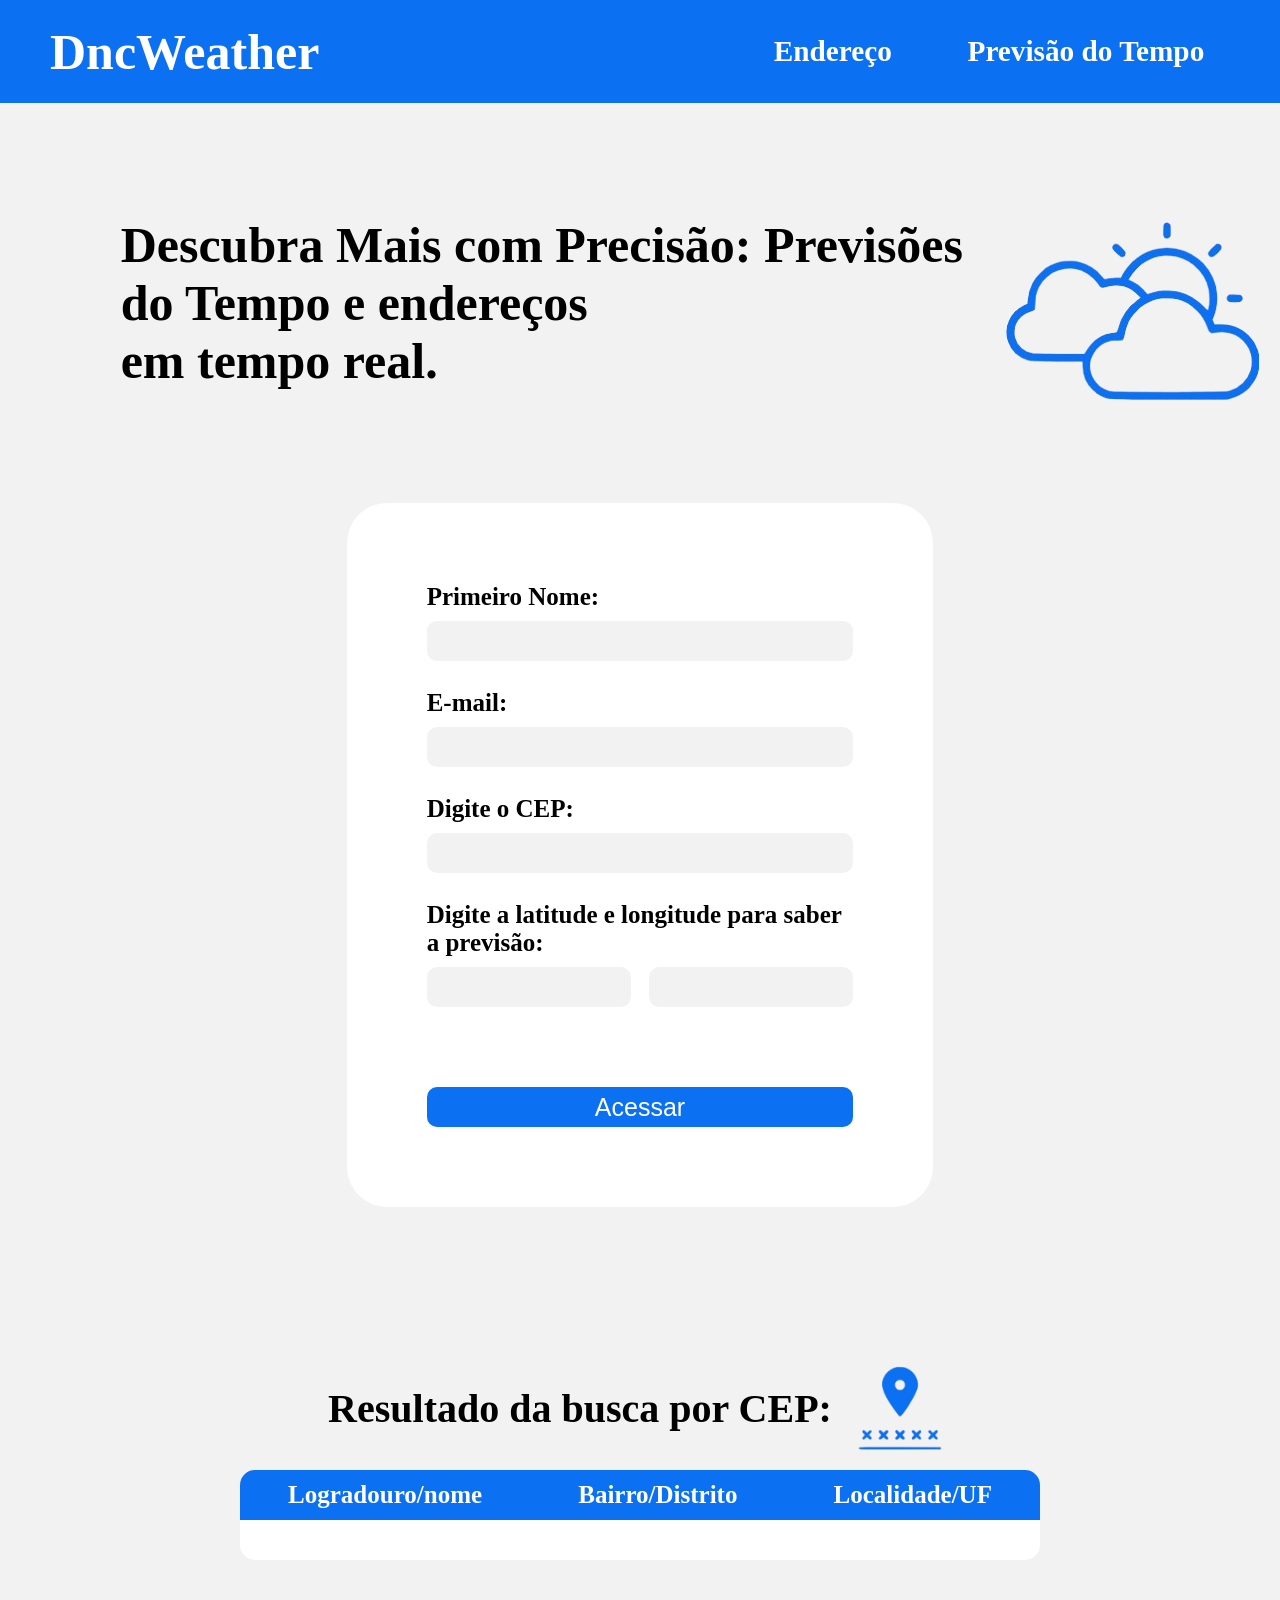
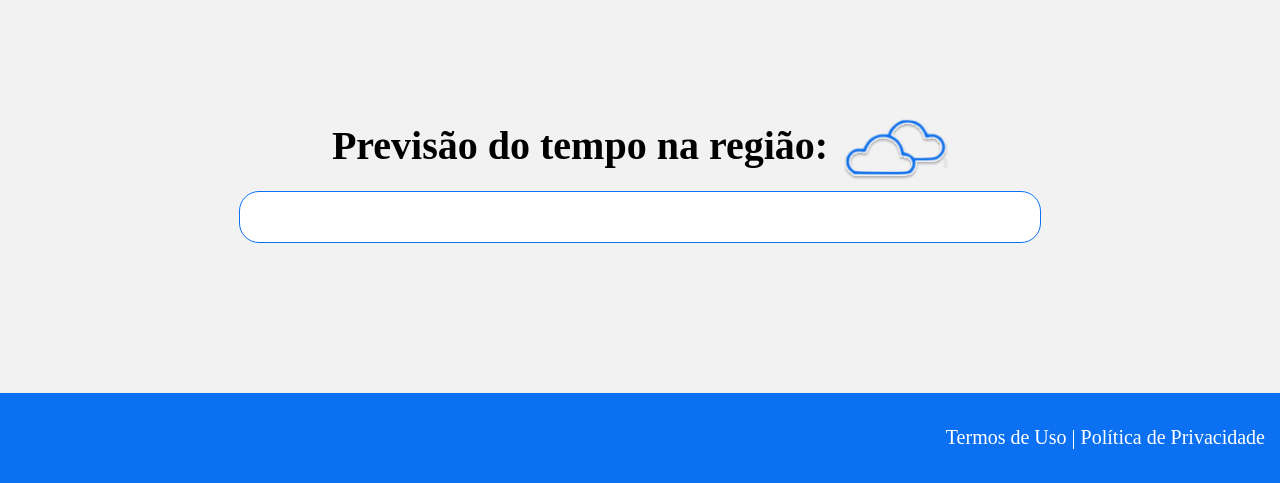
==== index.html @ c6640a3f "Desafio 2 DNC v2" ====
<!DOCTYPE html>
<html lang="pt-br">
<head>
    <meta charset="UTF-8">
    <meta name="viewport" content="width=device-width, initial-scale=1.0">
    <title>Desafio 2 DNC</title>
    <link rel="stylesheet" href="style.css">
</head>
<body>
    <header id="header">
        <div>
            <h1 id="DncWeather">
                DncWeather
            </h1>            
        </div>
        <div id="link">
            <div>
                <h3 id="endereco">
                    Endereço
                </h3>
            </div>
            <div>
                <h3 id="tempo">
                    Previsão do Tempo
                </h3>
                
            </div>
        </div>
    </header>

    <section id="topItens">
        <div>
            <h1>
                Descubra Mais com Precisão: Previsões <br> do Tempo e endereços <br> em tempo real.
            </h1>
        </div>
        <div>
            <img src="/img/clowd.svg" alt="">
        </div>
    </section>

    <section id="formArea">
        <form action="" id="formAreaItens">
            <label for="">Primeiro Nome:</label>
            <input type="text" class="input"><br>
            <label for="">E-mail:</label>
            <input type="email" class="input"><br>
            <label for="">Digite o CEP:</label>
            <input type="number" class="input"><br>
            <div id="cordenadas">
                <label for="">Digite a latitude e longitude para saber a previsão:</label>
                <div class="inputCord">
                    <input type="text" class="cordenadas">
                    <input type="text" class="cordenadas">  
                </div>
                
            </div>
            
            <button> Acessar</button>
        </form>
        
        <div class="cep">
            <h1>Resultado da busca por CEP:</h1>
            <img src="/img/cep.svg" alt="">
        </div>

        <div class="cepResult">
            <div class="titleCepResult">
                <p>
                    Logradouro/nome
                </p>
                <p>
                    Bairro/Distrito
                </p>
                <p>
                    Localidade/UF
                </p>
            </div>
            <div class="inputCepResult">
                <input type="text" name="logradouro">
                <input type="text" name="bairro">
                <input type="text" name="uf">
            </div>
        </div>

        <div class="tempo">
            <h1>Previsão do tempo na região:</h1>
            <img src="/img/Claund.svg" alt="">
        </div>

        <div class="tempoResult">
            <div class="inputTempoResult">
                <input type="text" name="tempo">
            </div>
        </div>
    </section>

    <footer id="footer">
        <div>
            <p>
                Termos de Uso | Política de Privacidade
            </p>
        </div>
    </footer>

    
        
       
   

</body>
</html>
---- style.css ----
*{
    margin: 0;
    padding: 0;
    border: 0;

}

#header{
    display: grid;
    grid-auto-flow: column;
    /*width: 1608px;*/
    height: 103px;
    background-color: #0C70F2;
    color: #ffffff;
    align-items: center;
}

#link{
    display: grid;
    grid-auto-flow: column;
    font-size: 25px;
}

#DncWeather{
    margin-left: 50px;
    font-size: 50px;
}

#endereco{
    text-align: end;
}

#tempo{
    text-align: center;
}

#topItens{
    display: flex;
    justify-content: space-around;
    /*width: 1608px;*/
    height: 400px;
    align-items: center;
    background-color: #F2F2F2;
}

section h1{
    font-size: 50px;
    margin-left: 100px;
    
}

#formArea{
    display: flex;
    flex-direction: column;
    background-color: #F2F2F2;
    /*width: 1608px;*/
    height: 100%;
    align-items: center;
    
}

#formAreaItens{
    display: flex;
    flex-direction: column;
    background-color: #ffffff;
    width: 33.333%;
    padding: 80px;
    border-radius: 40px;
    font-size: 25px;
    font-weight: bold;
}

.input{
    width: 100%;
    background-color: #F2F2F2;
    height: 40px;
    border-radius: 10px;
    margin-top: 10px;
}

.cordenadas{
    display: inline;
    background-color: #F2F2F2;
    height: 40px;
    width: 48%;
    margin-top: 10px;
    border-radius: 10px;

}

#cordenadas{
    justify-content:space-between;
}

button{
    margin-top: 80px;
    background-color: #0C70F2;
    color: #ffffff;
    height: 40px;
    border-radius: 10px;
    font-size: 25px;
    
}

.inputCord{
    display: flex;
    justify-content:space-between;

}

.cep{
    margin-top: 150px;
    display:flex;
    flex-direction: row;
    align-items: center;
}

.cep h1{
    font-size: 40px;
    font-weight: bold;
    margin-left: 0;
}

.cep img{
    width: 105px;
    margin-left: 15px;
}

.titleCepResult{
    width: 800px;
    height: 50px;
    border-top-right-radius: 15px;
    border-top-left-radius: 15px;
    display: flex;
    background-color: #0C70F2 ;
    flex-direction: row ;
    justify-content:space-around;
    align-items: center;
    font-size: 25px;

}

.cepResult{
    margin-top: 10px;    
    color: #ffffff;
    font-weight: bold;
}

.inputCepResult{
    display: flex;
    justify-content: space-evenly;
    width: 800px;
    background-color: #ffffff;
    border-bottom-right-radius: 15px;
    border-bottom-left-radius: 15px ;

}

.inputCepResult input{
    font-size: 25px;
    text-align: center;
    height: 40px;
    width: 30%;
    background-color: rgb(255, 255, 255);
}

.tempo{
    margin-top: 150px;
    display:flex;
    flex-direction: row;
    align-items: center;
}

.tempo h1{
    font-size: 40px;
    font-weight: bold;
    margin-left: 0;
}

.tempo img{
    width: 105px;
    margin-left: 15px;
}

.tempoResult{
    margin-bottom: 150px;
    margin-top: 10px;    
    color: #ffffff;
    font-weight: bold;
    
}

.inputTempoResult{
    border-radius: 20px;
    height: 50px;
    display: flex;
    justify-content: center;
    width: 800px;
    background-color: #ffffff;
    align-items: center;
    border: 1px solid #0C70F2;
}


.inputTempoResult input{
    font-size: 25px;
    text-align: center;
    height: 40px;
    width: 30%;
    background-color: rgb(255, 255, 255);
}

#footer{
    display: flex;
    height: 90px;
    background-color: #0C70F2;
    color: #ffffff;
    font-size: 20px;
    align-items: center;
    justify-content: end;
}

#footer p{
    margin-right: 15px;

}
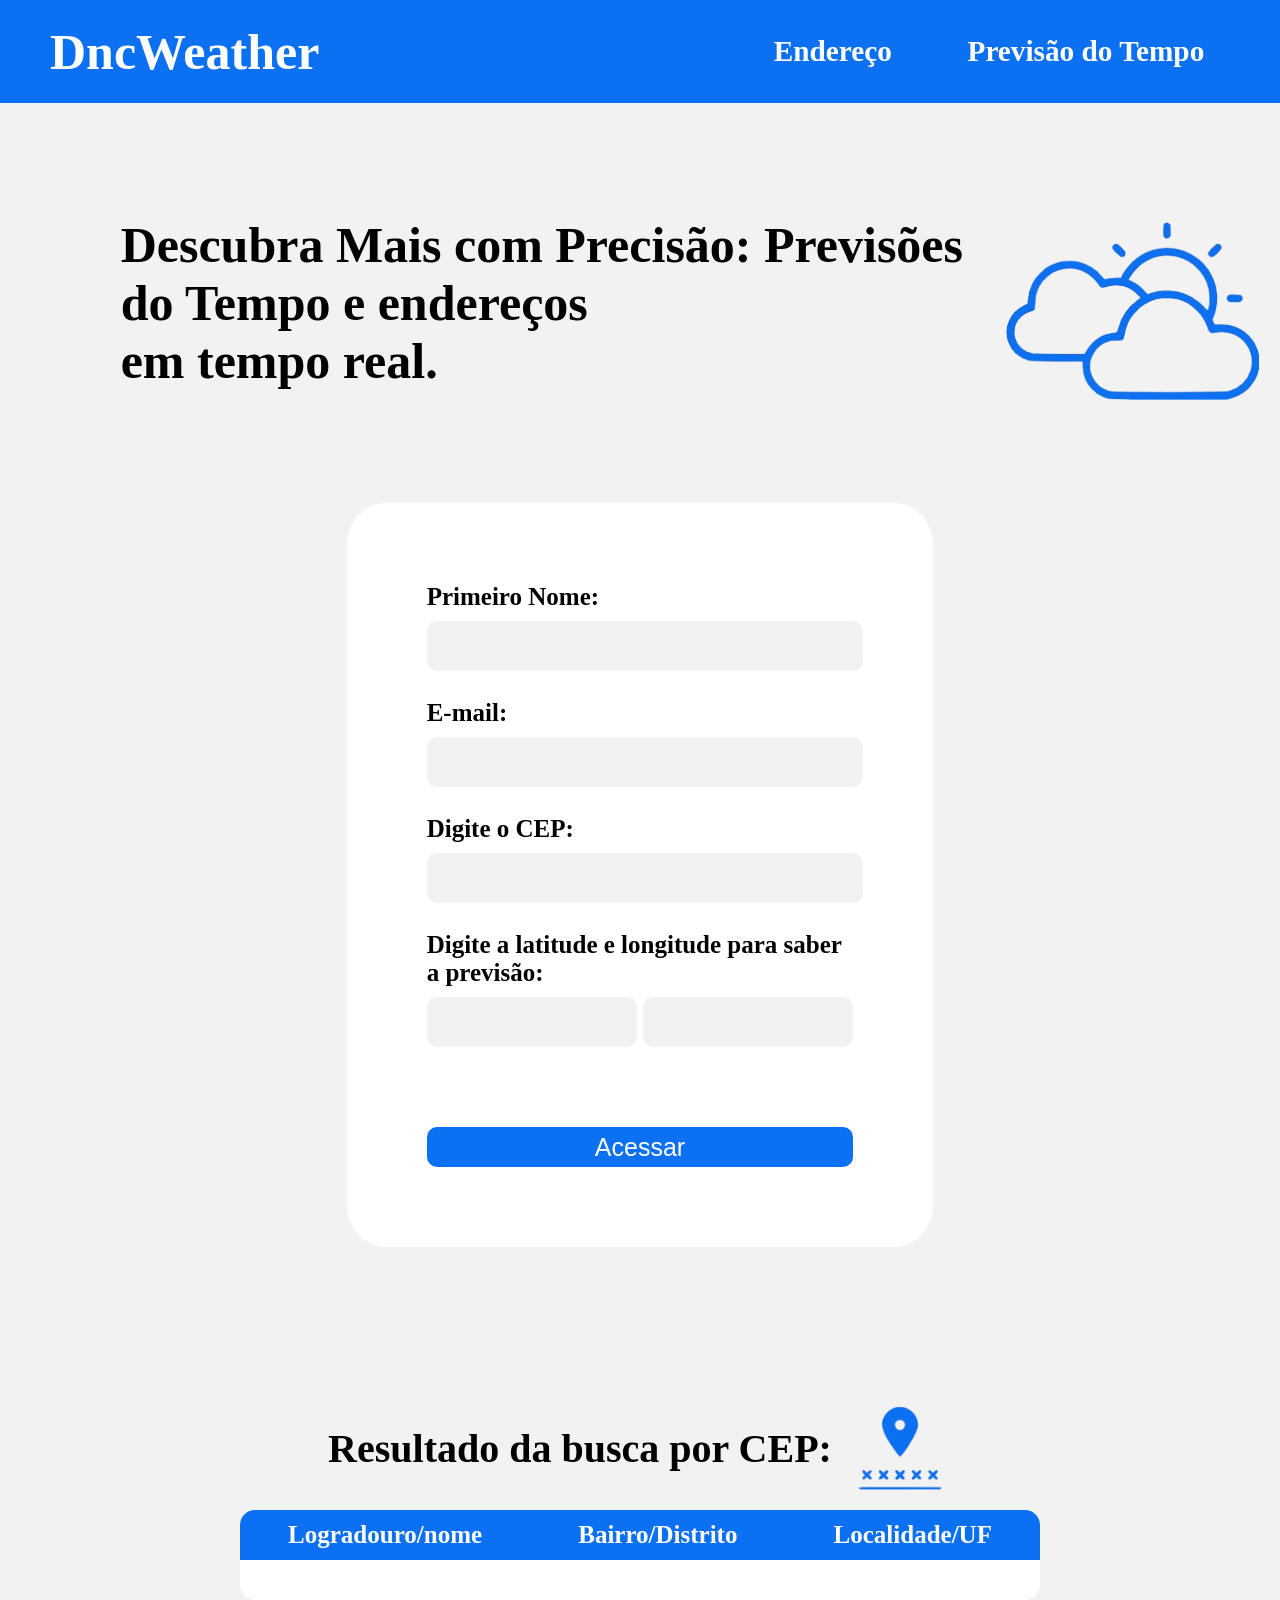
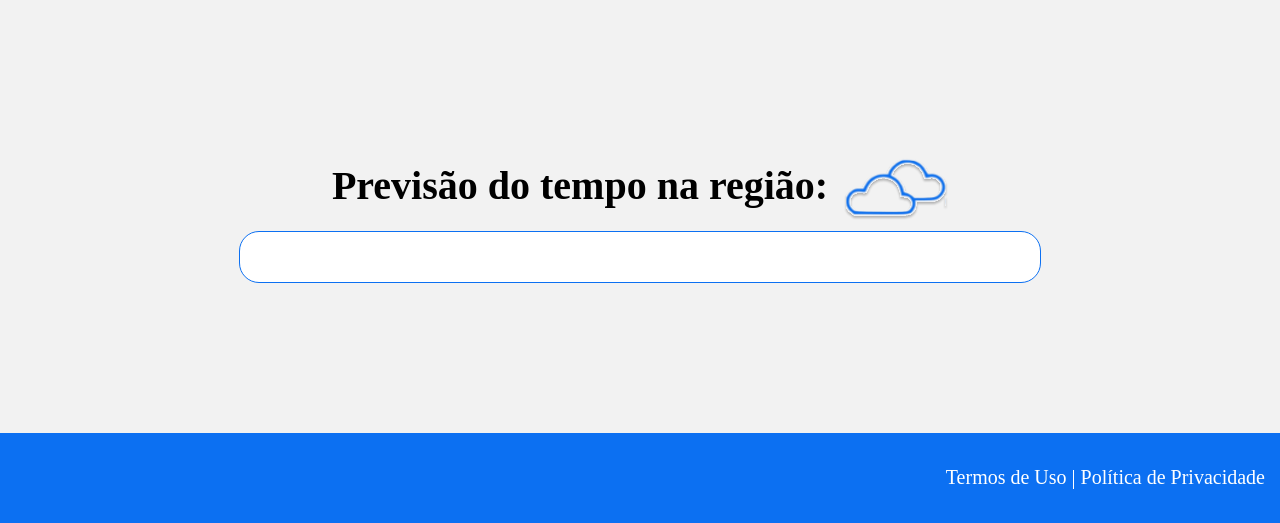
==== commit 15bd6ba3: "Desafio 2 DNC v3" ====
--- a/index.html
+++ b/index.html
@@ -77,9 +77,9 @@
                 </p>
             </div>
             <div class="inputCepResult">
-                <input type="text" name="logradouro">
-                <input type="text" name="bairro">
-                <input type="text" name="uf">
+                <input type="text" name="logradouro" readonly>
+                <input type="text" name="bairro" readonly>
+                <input type="text" name="uf" readonly>
             </div>
         </div>
 
@@ -90,7 +90,7 @@
 
         <div class="tempoResult">
             <div class="inputTempoResult">
-                <input type="text" name="tempo">
+                <input type="text" name="tempo" readonly>
             </div>
         </div>
     </section>
--- a/style.css
+++ b/style.css
@@ -28,10 +28,12 @@
 
 #endereco{
     text-align: end;
+    cursor: pointer;
 }
 
 #tempo{
     text-align: center;
+    cursor: pointer;
 }
 
 #topItens{
@@ -71,6 +73,8 @@
 }
 
 .input{
+    font-size: 25px;
+    padding: 5px;
     width: 100%;
     background-color: #F2F2F2;
     height: 40px;
@@ -79,10 +83,12 @@
 }
 
 .cordenadas{
+    font-size: 25px;
+    padding: 5px;
     display: inline;
     background-color: #F2F2F2;
     height: 40px;
-    width: 48%;
+    width: 47%;
     margin-top: 10px;
     border-radius: 10px;
 
@@ -99,6 +105,7 @@
     height: 40px;
     border-radius: 10px;
     font-size: 25px;
+    cursor: pointer;
     
 }
 
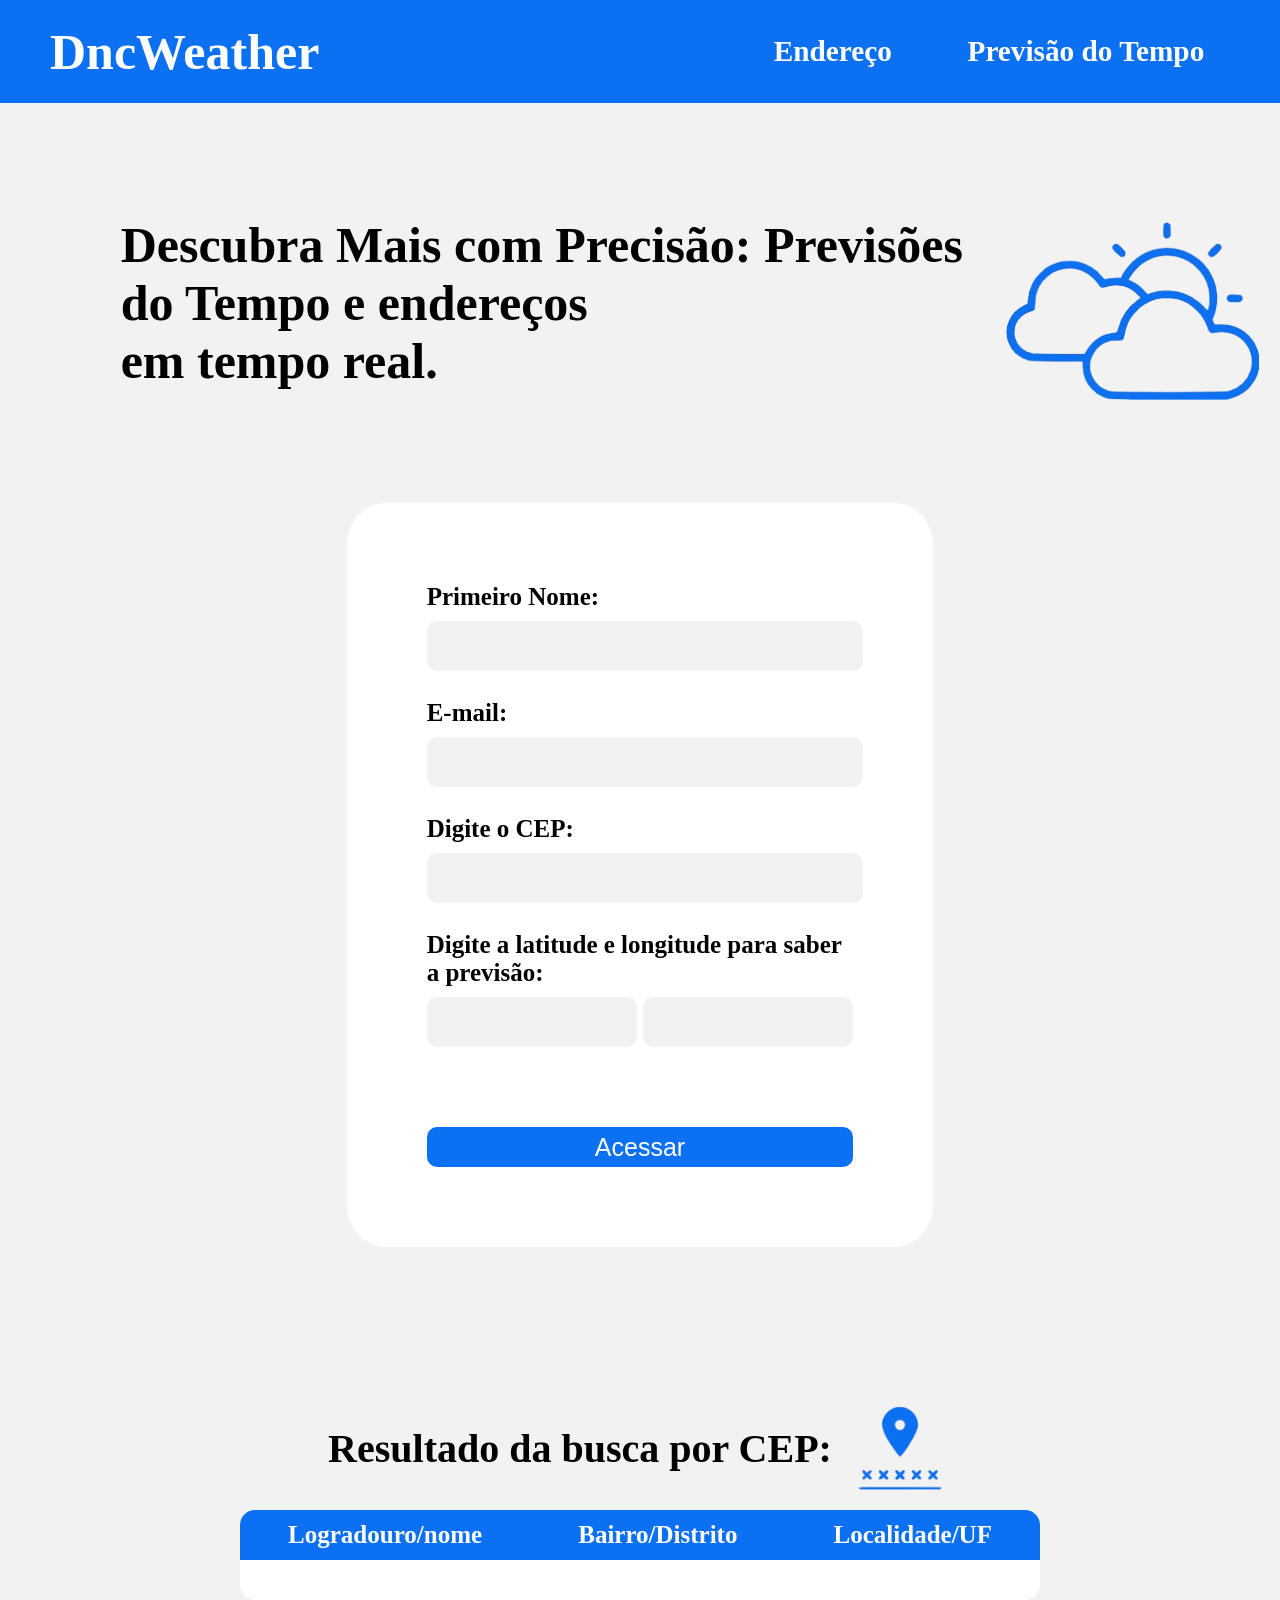
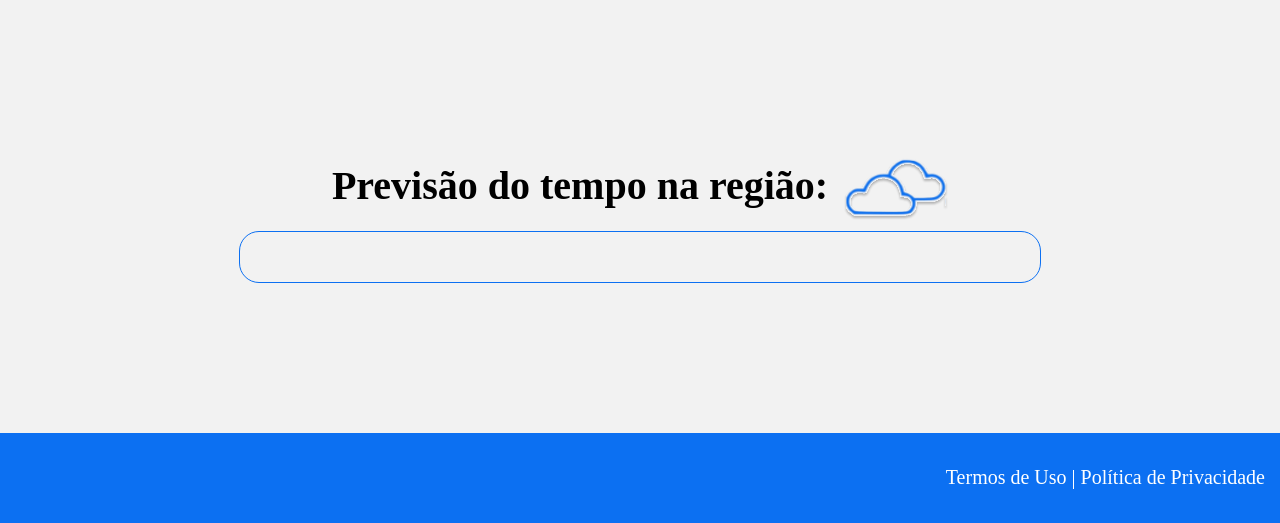
==== commit 58c870f4: "Desafio 2 DNC v5" ====
--- a/index.html
+++ b/index.html
@@ -46,17 +46,17 @@
             <label for="">E-mail:</label>
             <input type="email" class="input"><br>
             <label for="">Digite o CEP:</label>
-            <input type="number" class="input"><br>
+            <input type="text" class="input" id="cep"><br>
             <div id="cordenadas">
                 <label for="">Digite a latitude e longitude para saber a previsão:</label>
                 <div class="inputCord">
-                    <input type="text" class="cordenadas">
-                    <input type="text" class="cordenadas">  
+                    <input type="text" id="latitude" class="cordenadas">
+                    <input type="text" id="longitude" class="cordenadas">  
                 </div>
                 
             </div>
             
-            <button> Acessar</button>
+            <button type="button" onclick="getAddressByCep(); getPrevisao()">Acessar</button>
         </form>
         
         <div class="cep">
@@ -77,9 +77,9 @@
                 </p>
             </div>
             <div class="inputCepResult">
-                <input type="text" name="logradouro" readonly>
-                <input type="text" name="bairro" readonly>
-                <input type="text" name="uf" readonly>
+                <input type="text" name="logradouro" id="logradouro" readonly>
+                <input type="text" name="bairro" id="bairro" readonly>
+                <input type="text" name="uf" id="uf" readonly>
             </div>
         </div>
 
@@ -89,9 +89,10 @@
         </div>
 
         <div class="tempoResult">
-            <div class="inputTempoResult">
-                <input type="text" name="tempo" readonly>
-            </div>
+            <div id="resposta"></div>
+            <!-- <div class="inputTempoResult">
+                <textarea id="resposta" name="tempo" readonly rows="10"></textarea>
+            </div> -->
         </div>
     </section>
 
@@ -104,7 +105,7 @@
     </footer>
 
     
-        
+<script src="script.js"></script>        
        
    
 
--- a/style.css
+++ b/style.css
@@ -73,7 +73,7 @@
 }
 
 .input{
-    font-size: 25px;
+    font-size: 20px;
     padding: 5px;
     width: 100%;
     background-color: #F2F2F2;
@@ -164,7 +164,7 @@
 }
 
 .inputCepResult input{
-    font-size: 25px;
+    font-size: 18px;
     text-align: center;
     height: 40px;
     width: 30%;
@@ -217,6 +217,16 @@
     background-color: rgb(255, 255, 255);
 }
 
+#resposta{
+    border: 1px solid #0C70F2;
+    width: 800px;
+    height: 50px;
+    border-radius: 20px;
+    color: black;
+    text-align: center;
+
+}
+
 #footer{
     display: flex;
     height: 90px;
